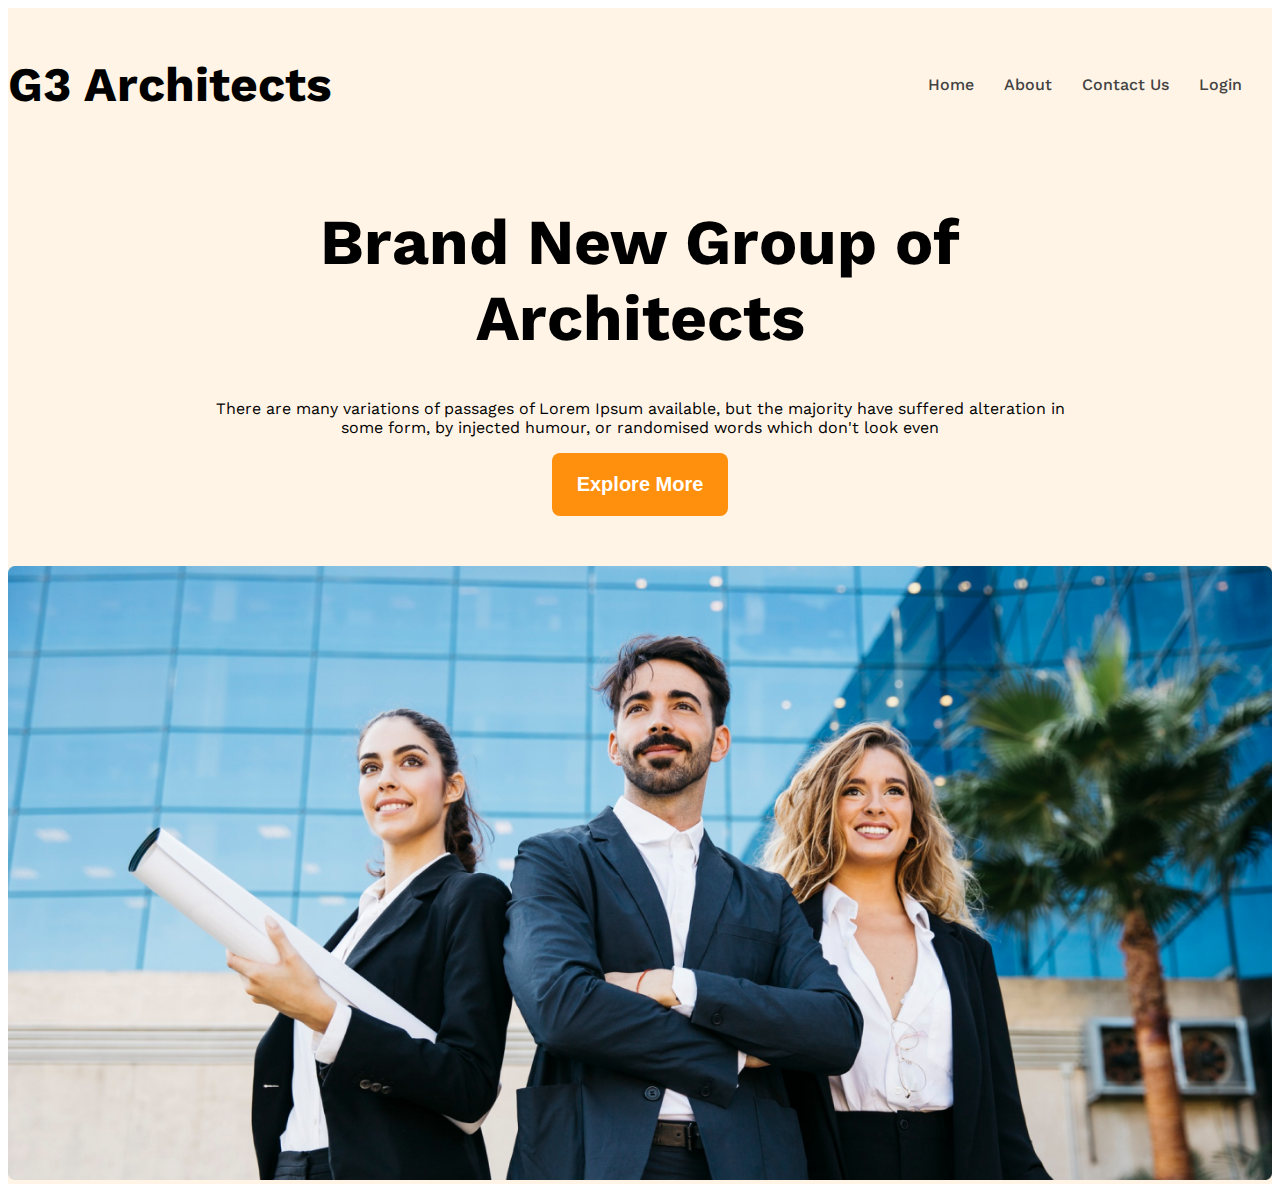
==== index.html @ 274dfaf1 "this is Home commit" ====
<!DOCTYPE html>
<html lang="en">
<head>
    <meta charset="UTF-8">
    <meta name="viewport" content="width=device-width, initial-scale=1.0">
    <title>G3-Architects</title>
    <link rel="stylesheet" href="style/style.css">
</head>
<body class="work-sans-font">
    <header  class="bg-light">
       <nav class="navber display-flex">
        <h3 class="brand"> G3 Architects </h3>
        <ul class="nav-links display-flex">
            <!-- li.nav-item*4>a.nav-link -->
                                              
            <li class="nav-item"><a href="" class="nav-link text-gray ">Home</a></li>
            <li class="nav-item"><a href="" class="nav-link text-gray ">About</a></li>
            <li class="nav-item"><a href="" class="nav-link text-gray ">Contact Us</a></li>
            <li class="nav-item"><a href="" class="nav-link text-gray ">Login</a></li>
        </ul>
       </nav>
       <div class="banner">
        <div class="banner-content">
            <h1 class="banner-title">Brand New Group of Architects</h1>
        <p class="banner-description">There are many variations of passages of Lorem Ipsum available, but the majority have suffered alteration in some form, by injected humour, or randomised words which don't look even</p>
        <button class="btn-primary">Explore More</button>
        </div>
        <img class="banner-img" src="images/banner.png" alt="">
       </div>
      
       
    </header>
    <main>

    </main>
    <footer>

    </footer>
</body>
</html>
---- style/style.css ----
@import url('https://fonts.googleapis.com/css2?family=Fira+Sans:ital,wght@0,100;0,200;0,300;0,400;0,500;0,600;0,700;0,800;0,900;1,100;1,200;1,300;1,400;1,500;1,600;1,700;1,800;1,900&family=Open+Sans:ital,wght@0,300..800;1,300..800&family=Oswald:wght@200..700&family=Playwrite+AU+SA:wght@100..400&family=Work+Sans:ital,wght@0,100..900;1,100..900&display=swap');

.work-sans-font {
    font-family: "Work Sans", serif;
    font-optical-sizing: auto;
    font-weight:400;
    font-style: normal;
  }

  /* shared styles */
.display-flex{
    display: flex;
}
/* dark 02 */
.text-gray{
    color: #424242;
}
/* dark03 */
.text-light-gray{
    color: #727272;
}
.bg-light{
    background-color: rgba(255, 144, 14, 0.1);
}
.btn-primary{
    background-color: #FF900E;
    color: white;
    padding: 20px 25px;
    font-weight: 600;
    font-size: 1.25rem;
    border-radius: 8px;
    border: none;
}
  /* header style */

  /* navbar related style  */
  .navber{
    justify-content: space-between;
    align-items: center;
  }
  .brand{
    font-weight: 700;
    font-size: 3rem;
  }
  .nav-item{
    list-style: none;
   margin-right: 30px;
  }
  .nav-link{
    text-decoration: none;
    
    font-weight: 500;
  }
  .navber, .banner{
    max-width: 1440px;
    margin: 0 auto;
    
  }
  /* banner related styles */
  .banner-content{
    max-width: 850px;
    margin: 0 auto;
    text-align: center;
    margin-bottom: 50px;
  }
  .banner-title{
    font-weight: 700;
    font-size:4rem;
  }
  .banner-img{
    width: 100%;
  }

  @media screen and (max-width: 576px) {

    .navber, .nav-links{
        flex-direction: column;
    }
    
  }
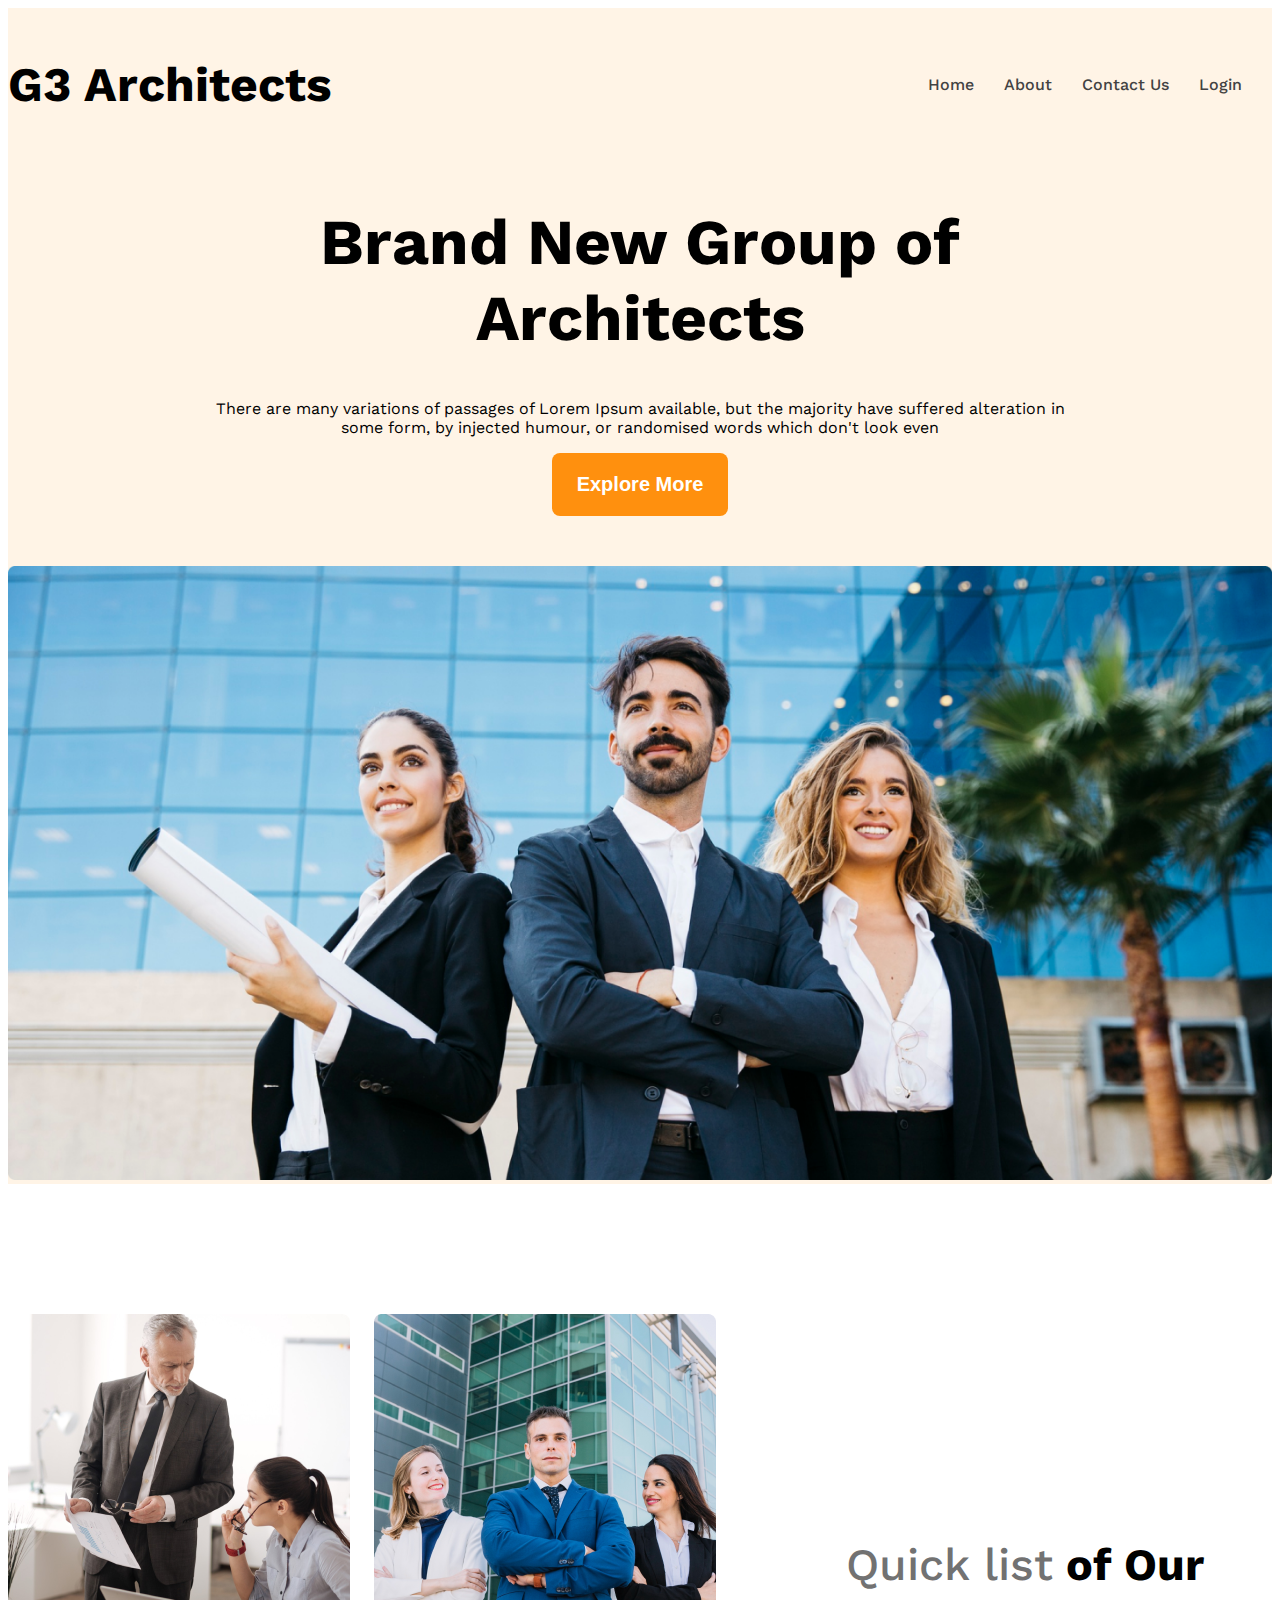
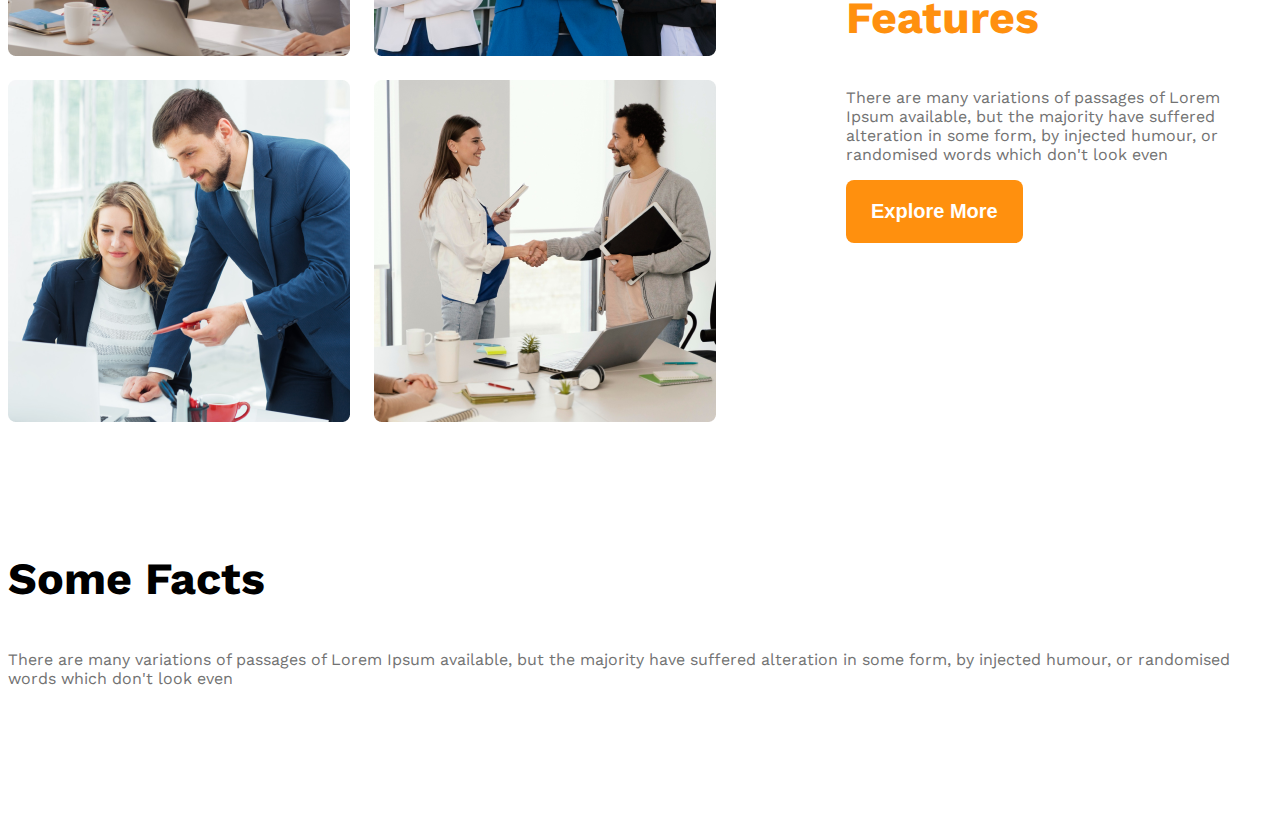
==== commit 15d972f4: "this is team responsive" ====
--- a/index.html
+++ b/index.html
@@ -31,7 +31,32 @@
        
     </header>
     <main>
+        <!-- teams section start -->
+ <section class="teams display-flex">
+    <div class="team-img-container">
+  <img src="images/team1.png" alt="tow architect discussing about design">
+  <img src="images/team2.png" alt="">
+  <img src="images/team3.png" alt="">
+  <img src="images/team4.png" alt="">
+    </div>
+    <div class="our-features">
+        <h3 class="section-title"><span id="quick-list" class="text-light-gray">Quick list</span> <span>of Our </span> <br><span class="text-primary">Features</span></h3>
+        <p class="feature-description text-light-gray">There are many variations of passages of Lorem Ipsum available, but the majority have suffered alteration in some form, by injected humour, or randomised words which don't look even</p>
+        <button class="btn-primary">Explore More</button>
+    </div>
 
+ </section>
+     <!-- features will enjoy -->
+      <section>
+     <h3 class="section-title">Some Facts</h3>
+     <p class="text-light-gray">
+        There are many variations of passages of Lorem Ipsum available, but the majority have suffered alteration in some form, by injected humour, or randomised words which don't look even
+     </p>
+      </section>
+      <!-- some facts -->
+       <section class="some-facts">
+
+       </section>
     </main>
     <footer>
 
--- a/style/style.css
+++ b/style/style.css
@@ -11,6 +11,11 @@
 .display-flex{
     display: flex;
 }
+
+.text-primary{
+    color: #FF900E;
+}
+
 /* dark 02 */
 .text-gray{
     color: #424242;
@@ -30,6 +35,18 @@
     font-size: 1.25rem;
     border-radius: 8px;
     border: none;
+}
+main{
+    max-width: 1440px;
+    margin: 0 auto;
+}
+main > section{
+    margin-top: 130px;
+}
+
+.section-title{
+    font-size: 2.8rem;
+    font-weight: 700;
 }
   /* header style */
 
@@ -70,11 +87,44 @@
   .banner-img{
     width: 100%;
   }
+ /* tem and feature related styles */
+.teams{
+    align-items: center;
+}
+.team-img-container{
+    display: grid;
+    grid-template-columns:repeat(2, 1fr) ;
+    gap:24px;
+}
+.our-features{
+    margin-left: 130px;
+    max-width: 530px;
+}
 
+#quick-list{
+    font-weight: 500;
+
+}
+ /* responsive media query */
   @media screen and (max-width: 576px) {
 
-    .navber, .nav-links{
+    .navber, .nav-links, .teams{
+        flex-direction: column;
+        max-width: 530px;
+    }
+    .team-img-container{
+        grid-template-columns: repeat(1, 1fr);
+    }
+    .our-features{
+        margin-left: 20px;
+    }
+  }
+
+@media screen and (min-width: 576px) and (max-width: 992px) {
+    .teams{
         flex-direction: column;
     }
-    
-  }+    .our-features{
+        margin: 50px auto;
+    }
+}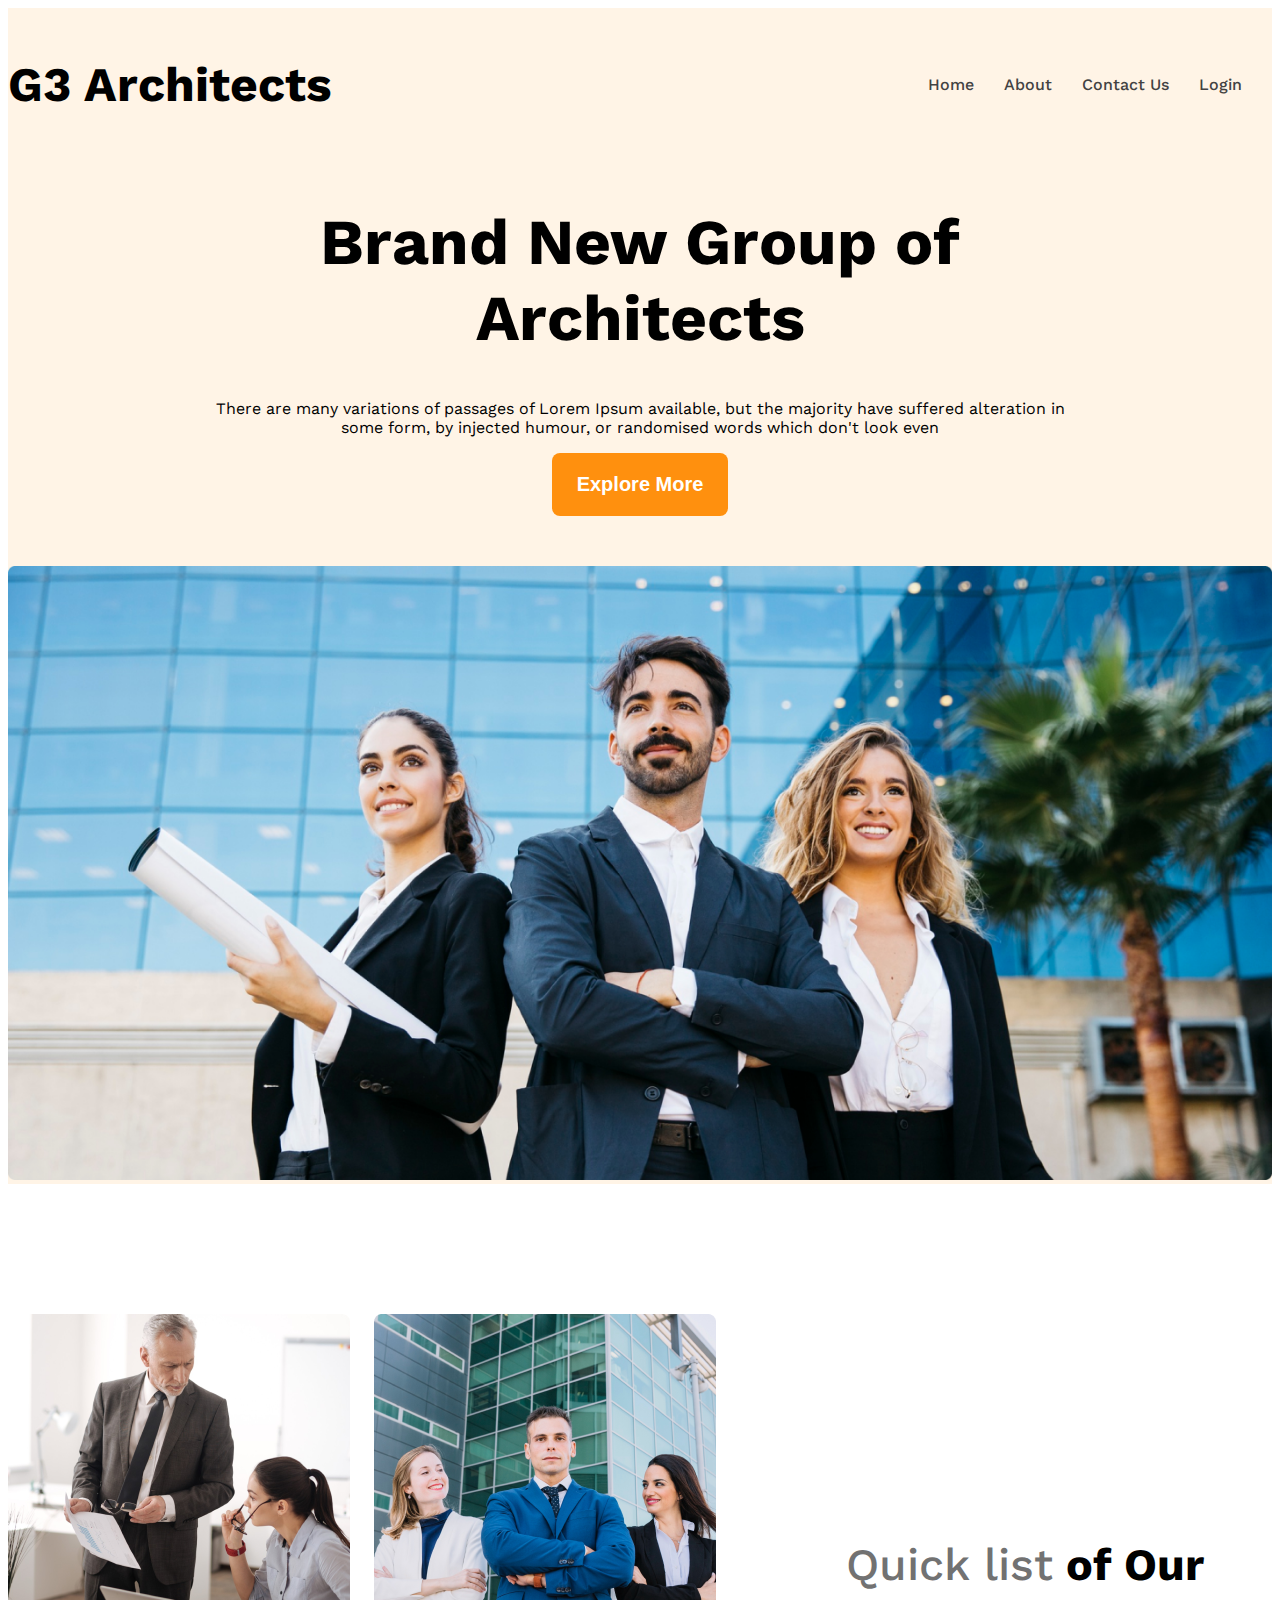
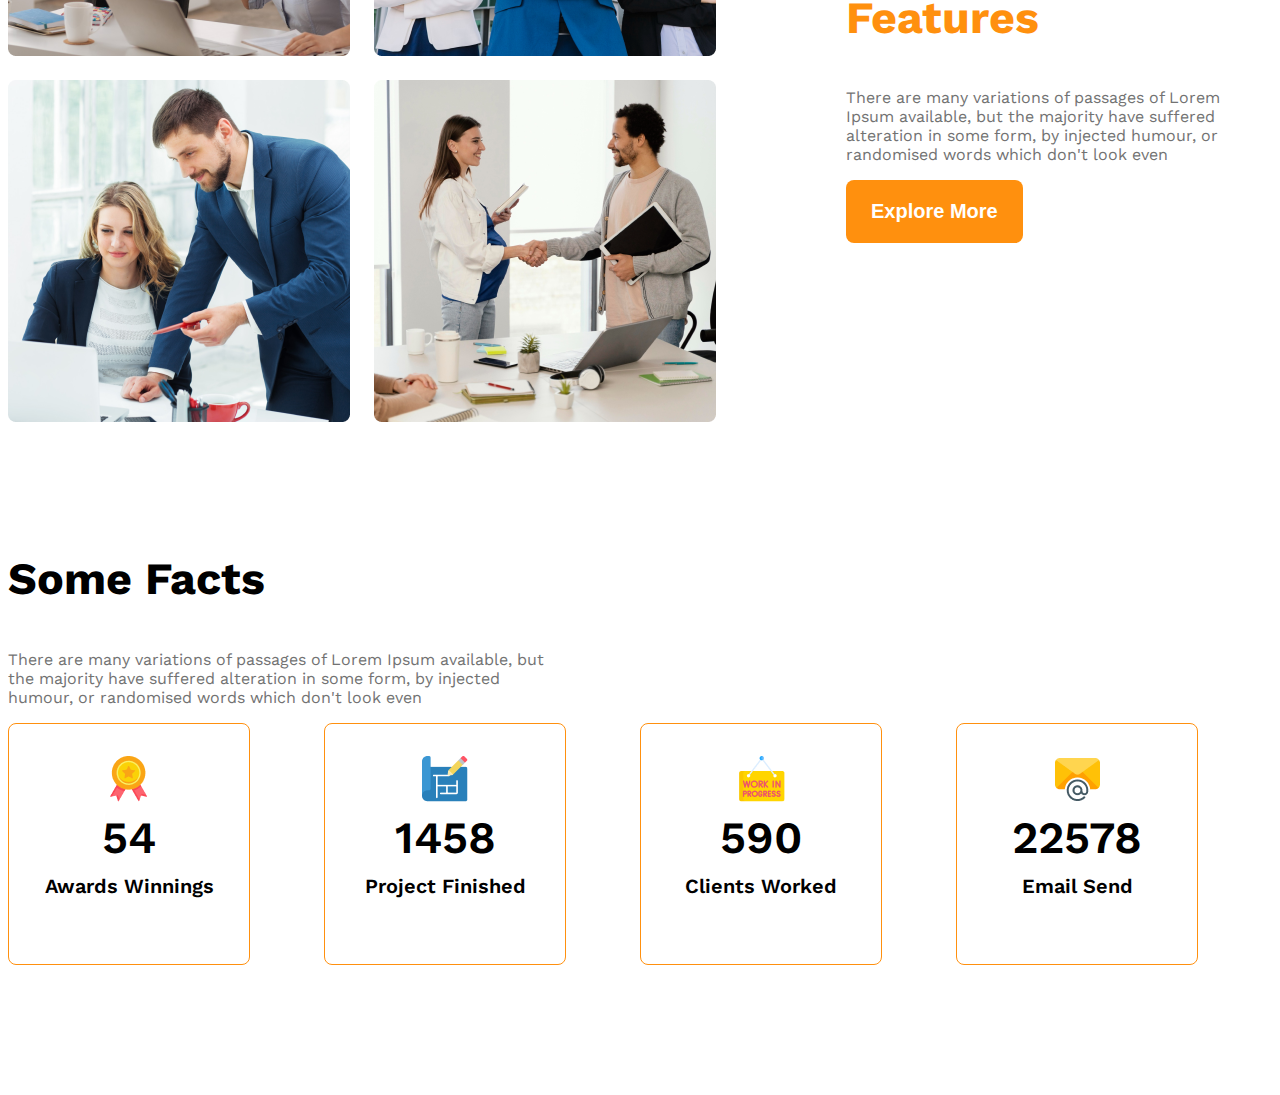
==== commit 687cf6b0: "this is some facts commit" ====
--- a/index.html
+++ b/index.html
@@ -49,10 +49,42 @@
      <!-- features will enjoy -->
       <section>
      <h3 class="section-title">Some Facts</h3>
-     <p class="text-light-gray">
+     <p class="text-light-gray fact-description">
         There are many variations of passages of Lorem Ipsum available, but the majority have suffered alteration in some form, by injected humour, or randomised words which don't look even
      </p>
+     <div class="facts-container">
+      <!-- .fact-card*4>img.fact-icon+h4.fact-number+h5.fact-name -->
+      <div class="fact-card display-flex">
+        <div>
+            <img src="images/icons/ribon.png" alt=""class="fact-icon">
+            <h4 class="fact-number">54</h4>
+            <h5 class="fact-name">Awards Winnings</h5>
+        </div>
+      </div>
+      <div class="fact-card display-flex">
+       <div>
+        <img src="images/icons/projects.png" alt="" class="fact-icon">
+        <h4 class="fact-number">1458</h4>
+        <h5 class="fact-name">Project Finished</h5>
+       </div>
+      </div>
+      <div class="fact-card display-flex">
+       <div>
+        <img src="images/icons/customers.png" alt="" class="fact-icon">
+        <h4 class="fact-number">590</h4>
+        <h5 class="fact-name">Clients Worked</h5>
+       </div>
+      </div>
+      <div class="fact-card display-flex">
+        <div>
+            <img src="images/icons/email.png" alt="" class="fact-icon">
+        <h4 class="fact-number">22578</h4>
+        <h5 class="fact-name">Email Send</h5>
+        </div>
+      </div>
+     </div>
       </section>
+
       <!-- some facts -->
        <section class="some-facts">
 
--- a/style/style.css
+++ b/style/style.css
@@ -104,6 +104,35 @@
 #quick-list{
     font-weight: 500;
 
+} 
+     /* some facts related styles */
+.facts-container{
+    display: grid;
+    grid-template-columns: repeat(4, 1fr);
+
+     }
+.fact-card{
+    border: 1px solid #FF900E;
+    width: 240px;
+    height: 240px;
+    border-radius: 8px;
+    text-align: center;
+    align-items: center;
+    justify-content: center;
+}
+.fact-number{
+    font-size: 2.8rem;
+    font-weight: 600;
+    margin-top: 5px;
+    margin-bottom: 10px;
+}
+.fact-name{
+    font-size: 1.25rem;
+    font-weight: 600;
+    margin-top: 10px;
+}
+.fact-description{
+    max-width: 540px;
 }
  /* responsive media query */
   @media screen and (max-width: 576px) {
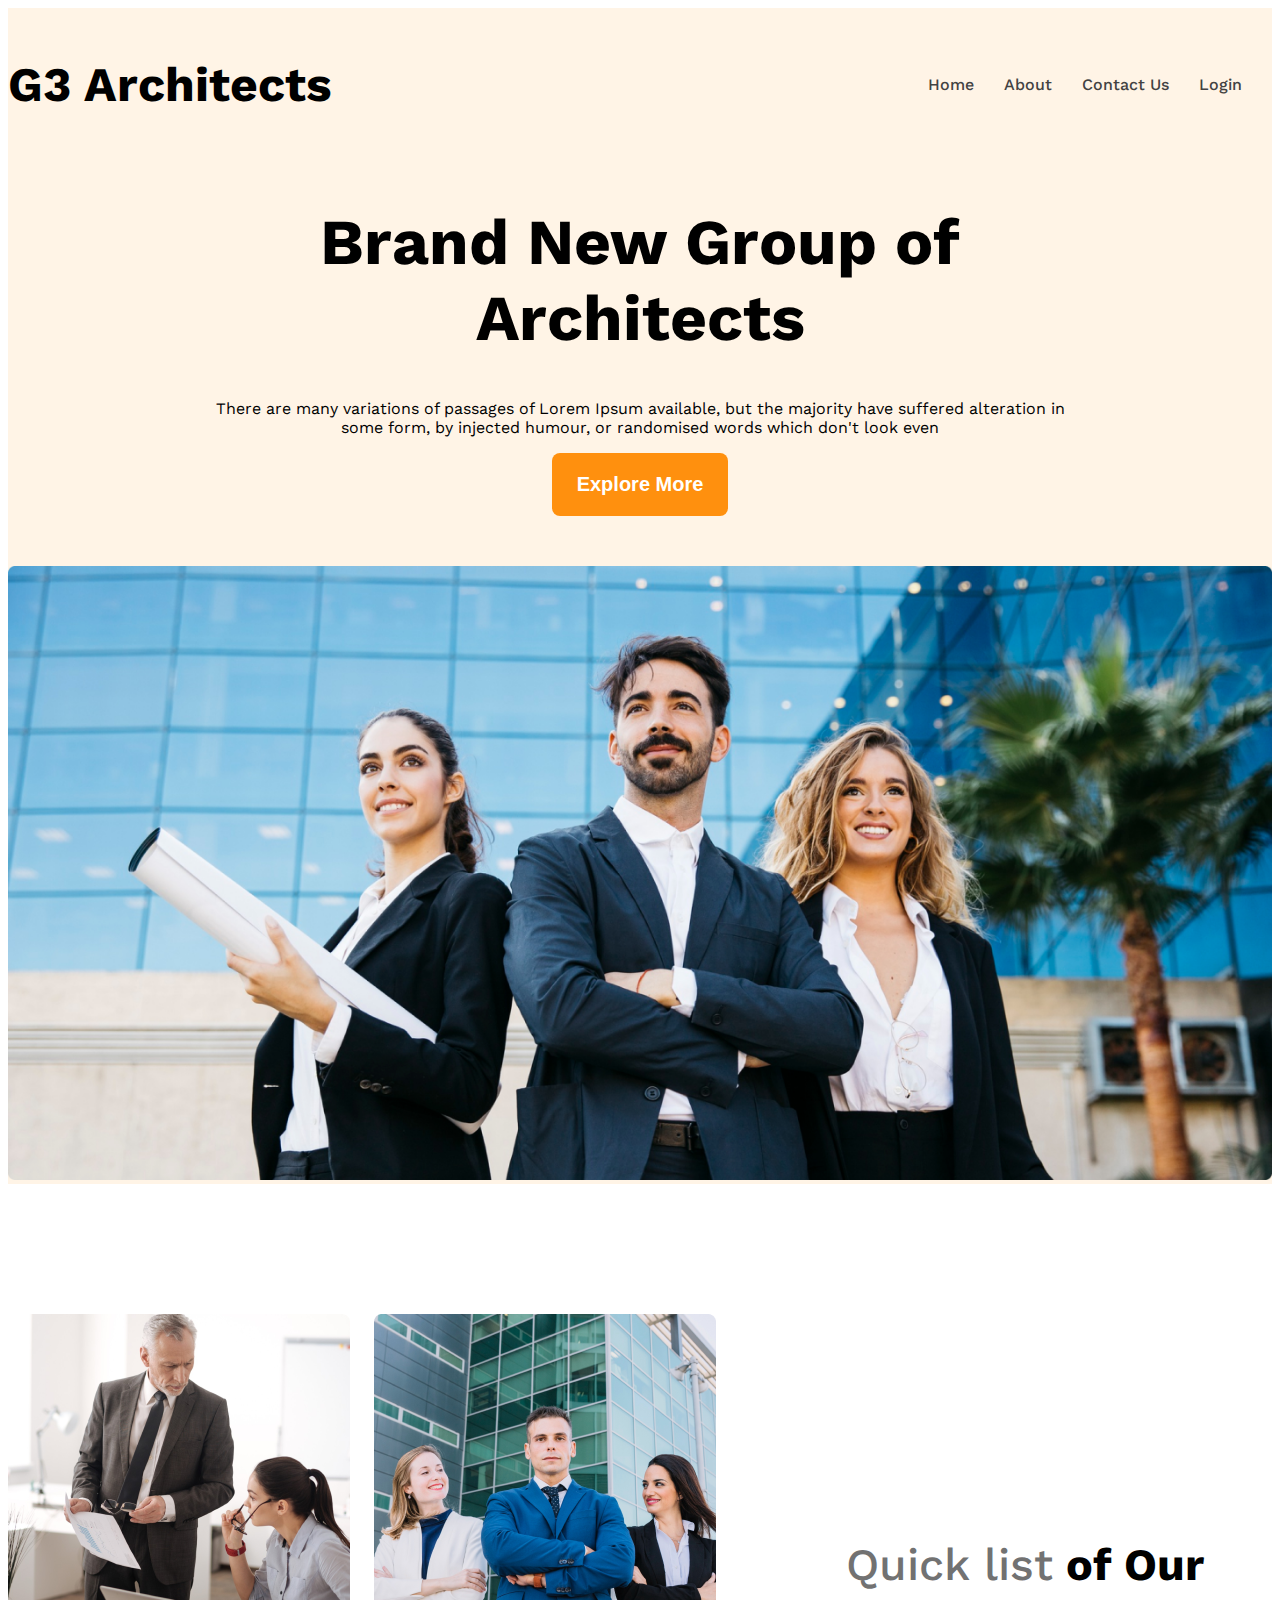
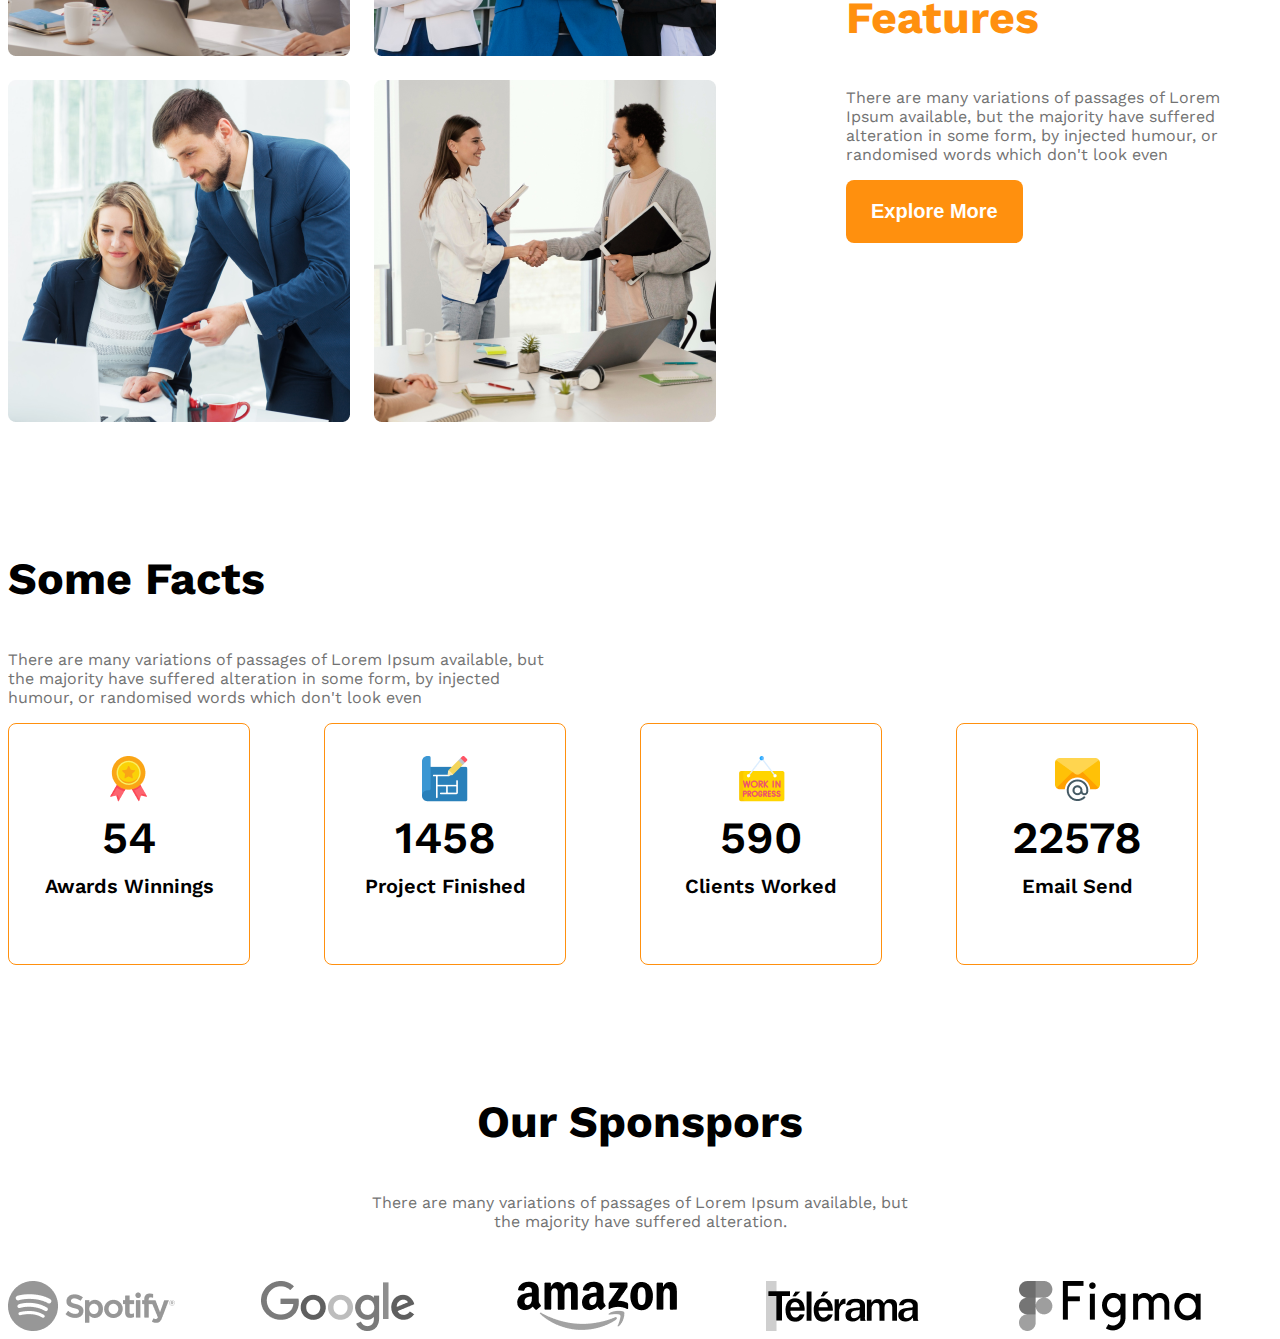
==== commit 2072bc86: "this is Sponspors section" ====
--- a/index.html
+++ b/index.html
@@ -46,7 +46,7 @@
     </div>
 
  </section>
-     <!-- features will enjoy -->
+     <!-- some facts -->
       <section>
      <h3 class="section-title">Some Facts</h3>
      <p class="text-light-gray fact-description">
@@ -85,9 +85,19 @@
      </div>
       </section>
 
-      <!-- some facts -->
-       <section class="some-facts">
-
+      <!-- Our Sponspors -->
+       <section class="our sponsors">
+        <div class="sponsor-info">
+            <h3 class="section-title">Our Sponspors</h3>
+            <p class="text-light-gray">There are many variations of passages of Lorem Ipsum available, but the majority have suffered alteration.</p>
+        </div>
+        <div class="sponsor-companies">
+            <img src="images/sponsors/spotify.png" alt="">
+            <img src="images/sponsors/google.png" alt="">
+            <img src="images/sponsors/amazon.png" alt="">
+            <img src="images/sponsors/telerama.png" alt="">
+            <img src="images/sponsors/figma.png" alt="">
+        </div>
        </section>
     </main>
     <footer>
--- a/style/style.css
+++ b/style/style.css
@@ -134,16 +134,42 @@
 .fact-description{
     max-width: 540px;
 }
+/* sponsor related style  */
+.sponsor-info{
+    max-width: 540px;
+    margin: 50px auto;
+    text-align: center;
+}
+.sponsor-companies{
+    display: grid;
+    grid-template-columns: repeat(5, 1fr);
+    filter:grayscale(100%);
+}
  /* responsive media query */
   @media screen and (max-width: 576px) {
 
-    .navber, .nav-links, .teams{
+    .navber,
+     .nav-links,
+      .teams{
         flex-direction: column;
         max-width: 530px;
     }
-    .team-img-container{
+    .team-img-container,
+    .facts-container,
+    .sponsor-companies
+    {
         grid-template-columns: repeat(1, 1fr);
     }
+    .facts-container{
+        justify-items: center;    
+        gap: 25px;     
+    }
+    .sponsor-companies{
+        justify-content: center;
+        gap: 50px;
+        justify-items: center;
+    }
+    
     .our-features{
         margin-left: 20px;
     }
@@ -156,4 +182,10 @@
     .our-features{
         margin: 50px auto;
     }
+    .sponsor-companies, .facts-container {
+        grid-template-columns: repeat(2, 1fr);
+        gap: 50px;
+        justify-items: center;
+
+    }
 }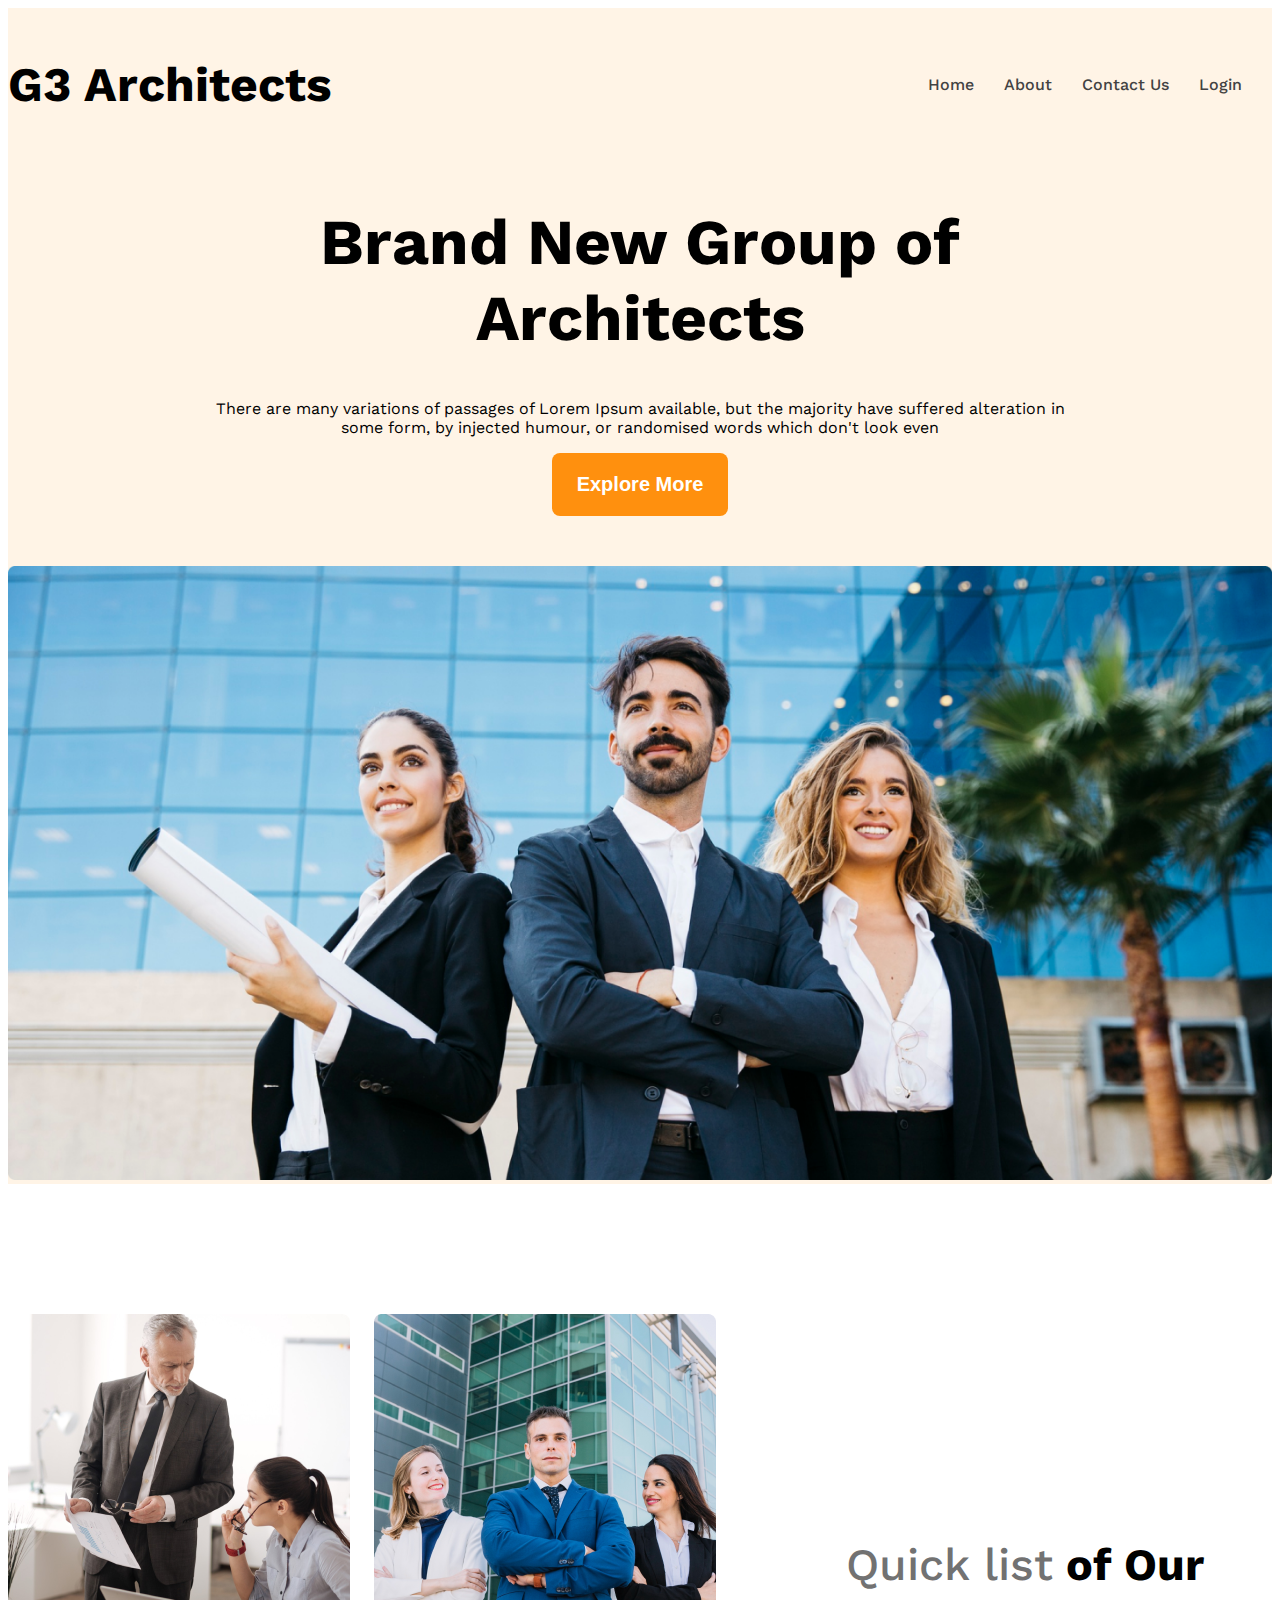
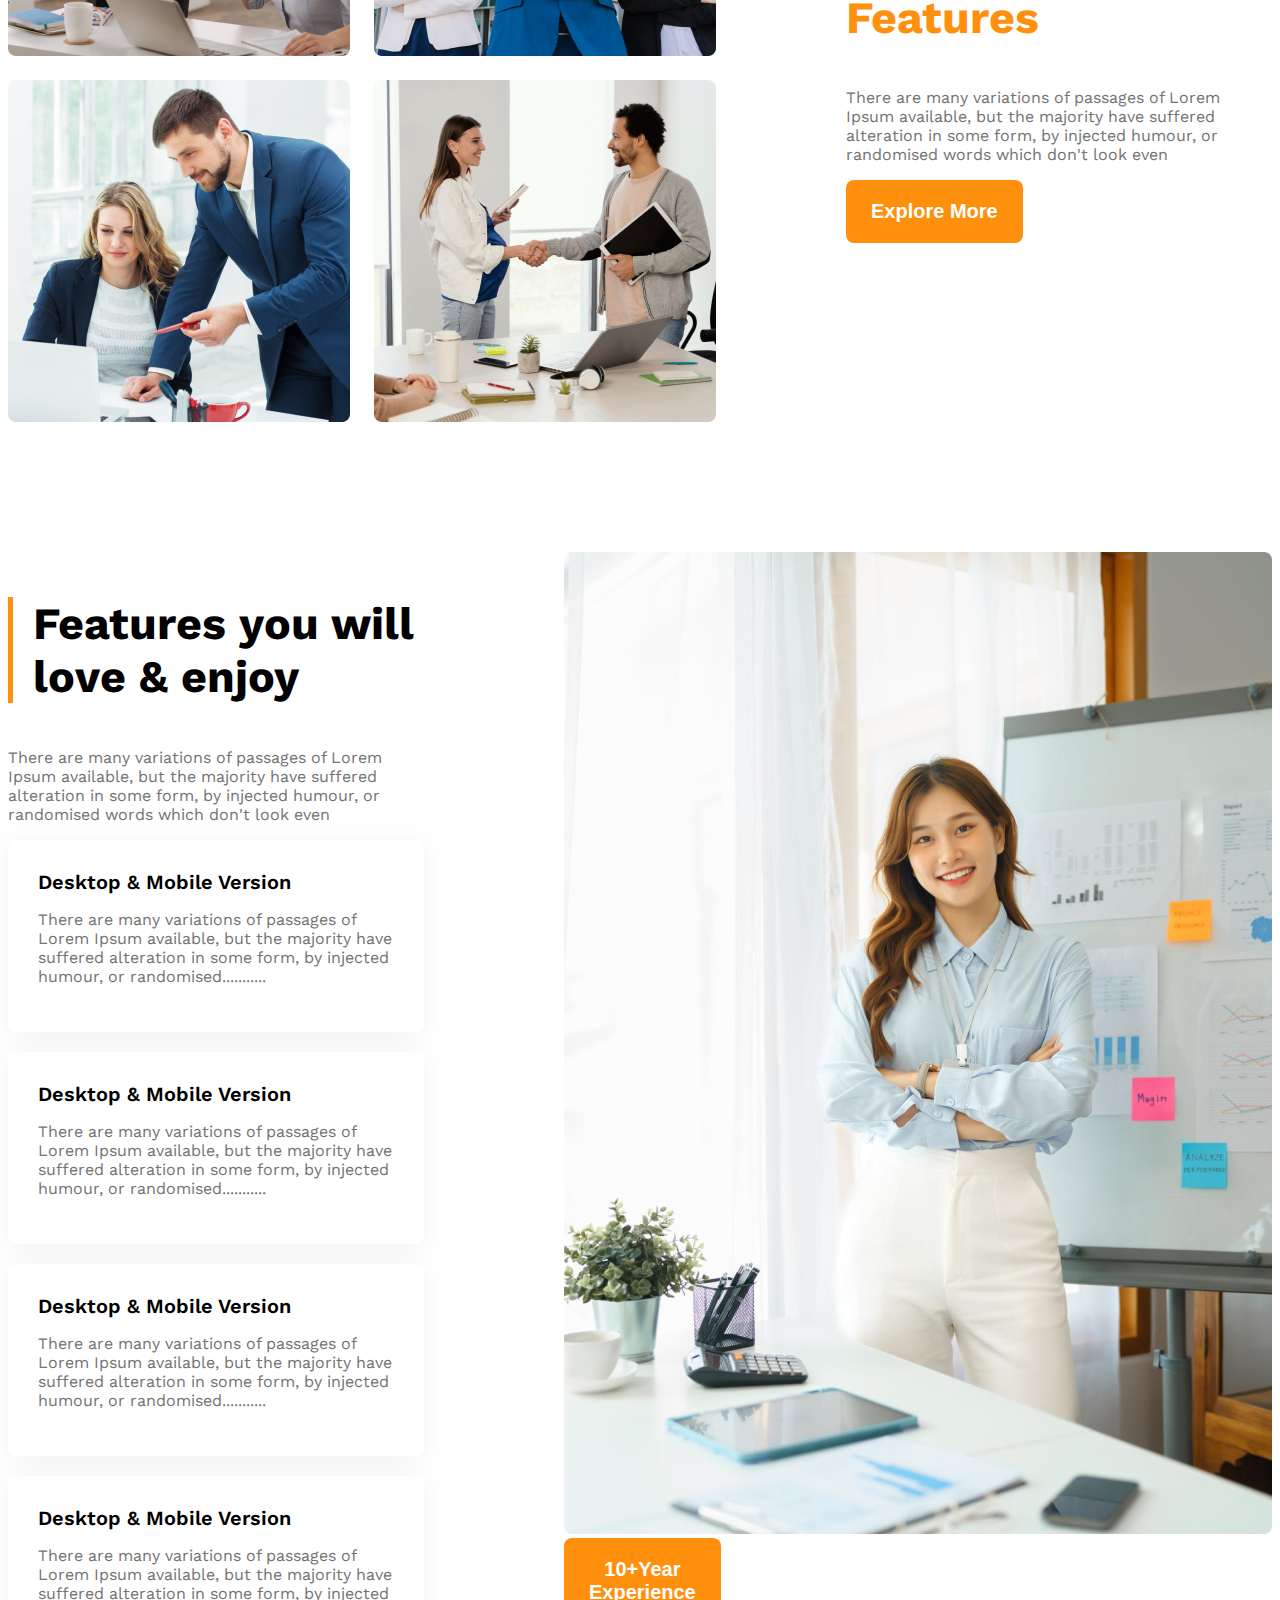
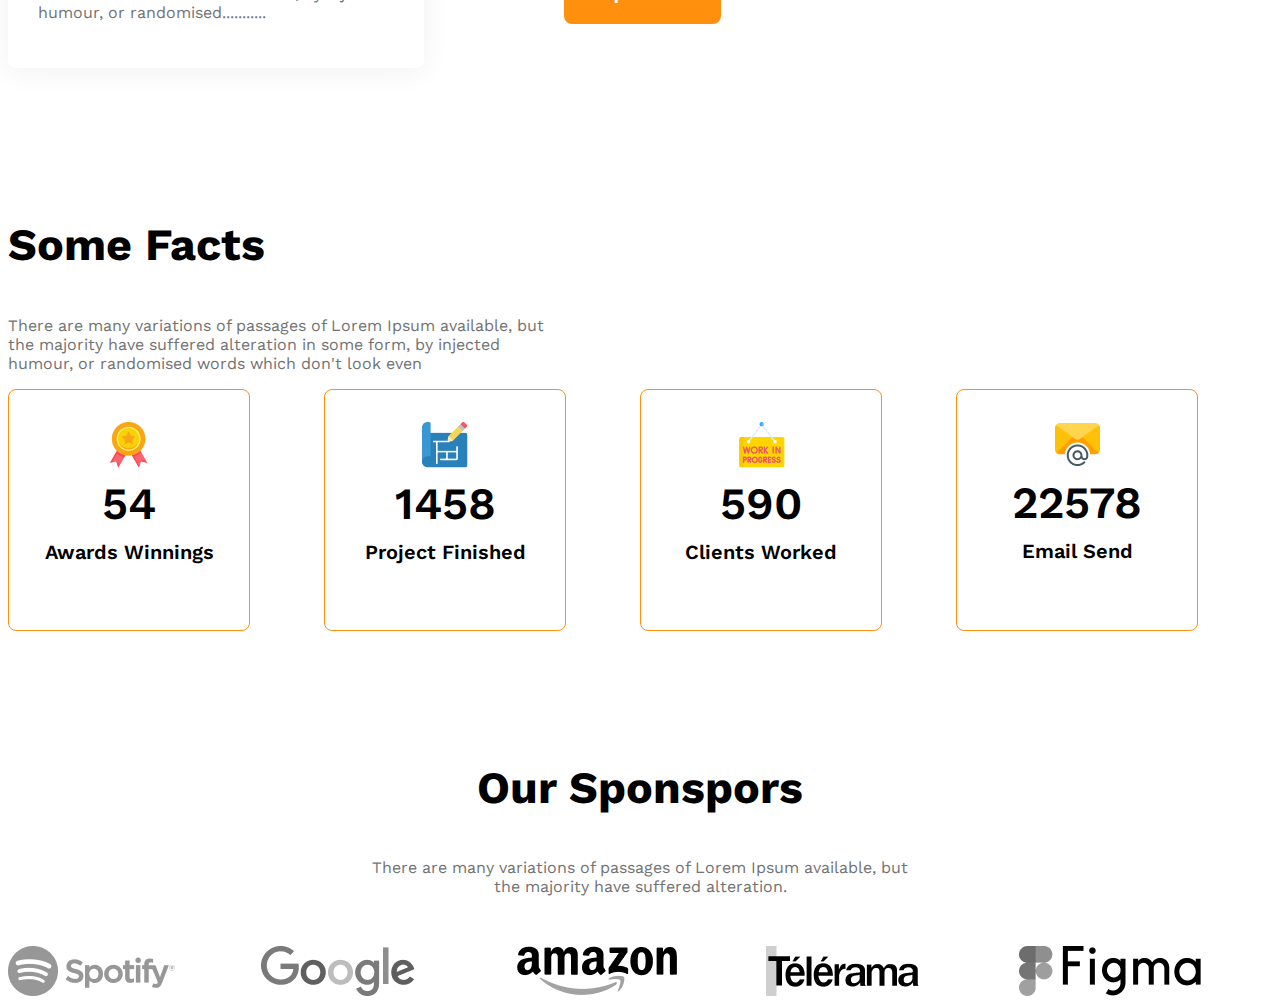
==== commit 2ccc93db: "experience commit" ====
--- a/index.html
+++ b/index.html
@@ -46,6 +46,44 @@
     </div>
 
  </section>
+
+ <!-- feature section start -->
+  <section class="features display-flex">
+        <div>
+            <h3 id="feature-section-title" class="section-title">Features you will <br> love & enjoy</h3>
+            <p class="text-light-gray">There are many variations of passages of Lorem Ipsum available, but the majority have suffered alteration in some form, by injected humour, or randomised words which don't look even</p>
+         <!-- feature card container -->
+            <div class="feature-card">
+                <h4 class="feature-title">Desktop & Mobile Version</h4>
+                <p class="text-light-gray">There are many variations of passages of Lorem Ipsum available, but the majority have suffered alteration in some form, by injected humour, or randomised...........</p>
+            </div>
+            <div class="feature-card">
+                <h4 class="feature-title">Desktop & Mobile Version</h4>
+                <p class="text-light-gray">There are many variations of passages of Lorem Ipsum available, but the majority have suffered alteration in some form, by injected humour, or randomised...........</p>
+            </div>
+            <div class="feature-card">
+                <h4 class="feature-title">Desktop & Mobile Version</h4>
+                <p class="text-light-gray">There are many variations of passages of Lorem Ipsum available, but the majority have suffered alteration in some form, by injected humour, or randomised...........</p>
+            </div>
+             <div class="feature-card">
+                <h4 class="feature-title">Desktop & Mobile Version</h4>
+                <p class="text-light-gray">There are many variations of passages of Lorem Ipsum available, but the majority have suffered alteration in some form, by injected humour, or randomised...........</p>
+            </div>
+
+        </div>
+        <div>
+            <img src="images/architect.png" alt="">
+            <button id="experience-badge" class="btn-primary">
+                <span id="experience-year">10+Year</span>
+                <br>
+                <span>Experience</span>
+
+
+            </button>
+        </div>
+  </section>
+
+
      <!-- some facts -->
       <section>
      <h3 class="section-title">Some Facts</h3>
--- a/style/style.css
+++ b/style/style.css
@@ -105,6 +105,28 @@
     font-weight: 500;
 
 } 
+/* features section related styles  */
+.features{
+    gap: 140px;
+}
+#feature-section-title{
+    border-left: 5px solid #FF900E;
+    padding-left: 20px;
+}
+.feature-card{
+    padding: 30px;
+    border-radius: 8px;
+    box-shadow:0 4px 30px 0 rgba(0, 0, 0, 0.06) ;
+    margin-bottom: 20px;
+}
+
+.feature-card .feature-title{
+    font-weight: 600;
+    font-size: 1.25rem;
+    margin-top: 0px;
+    margin-bottom: 0px;
+   
+}
      /* some facts related styles */
 .facts-container{
     display: grid;
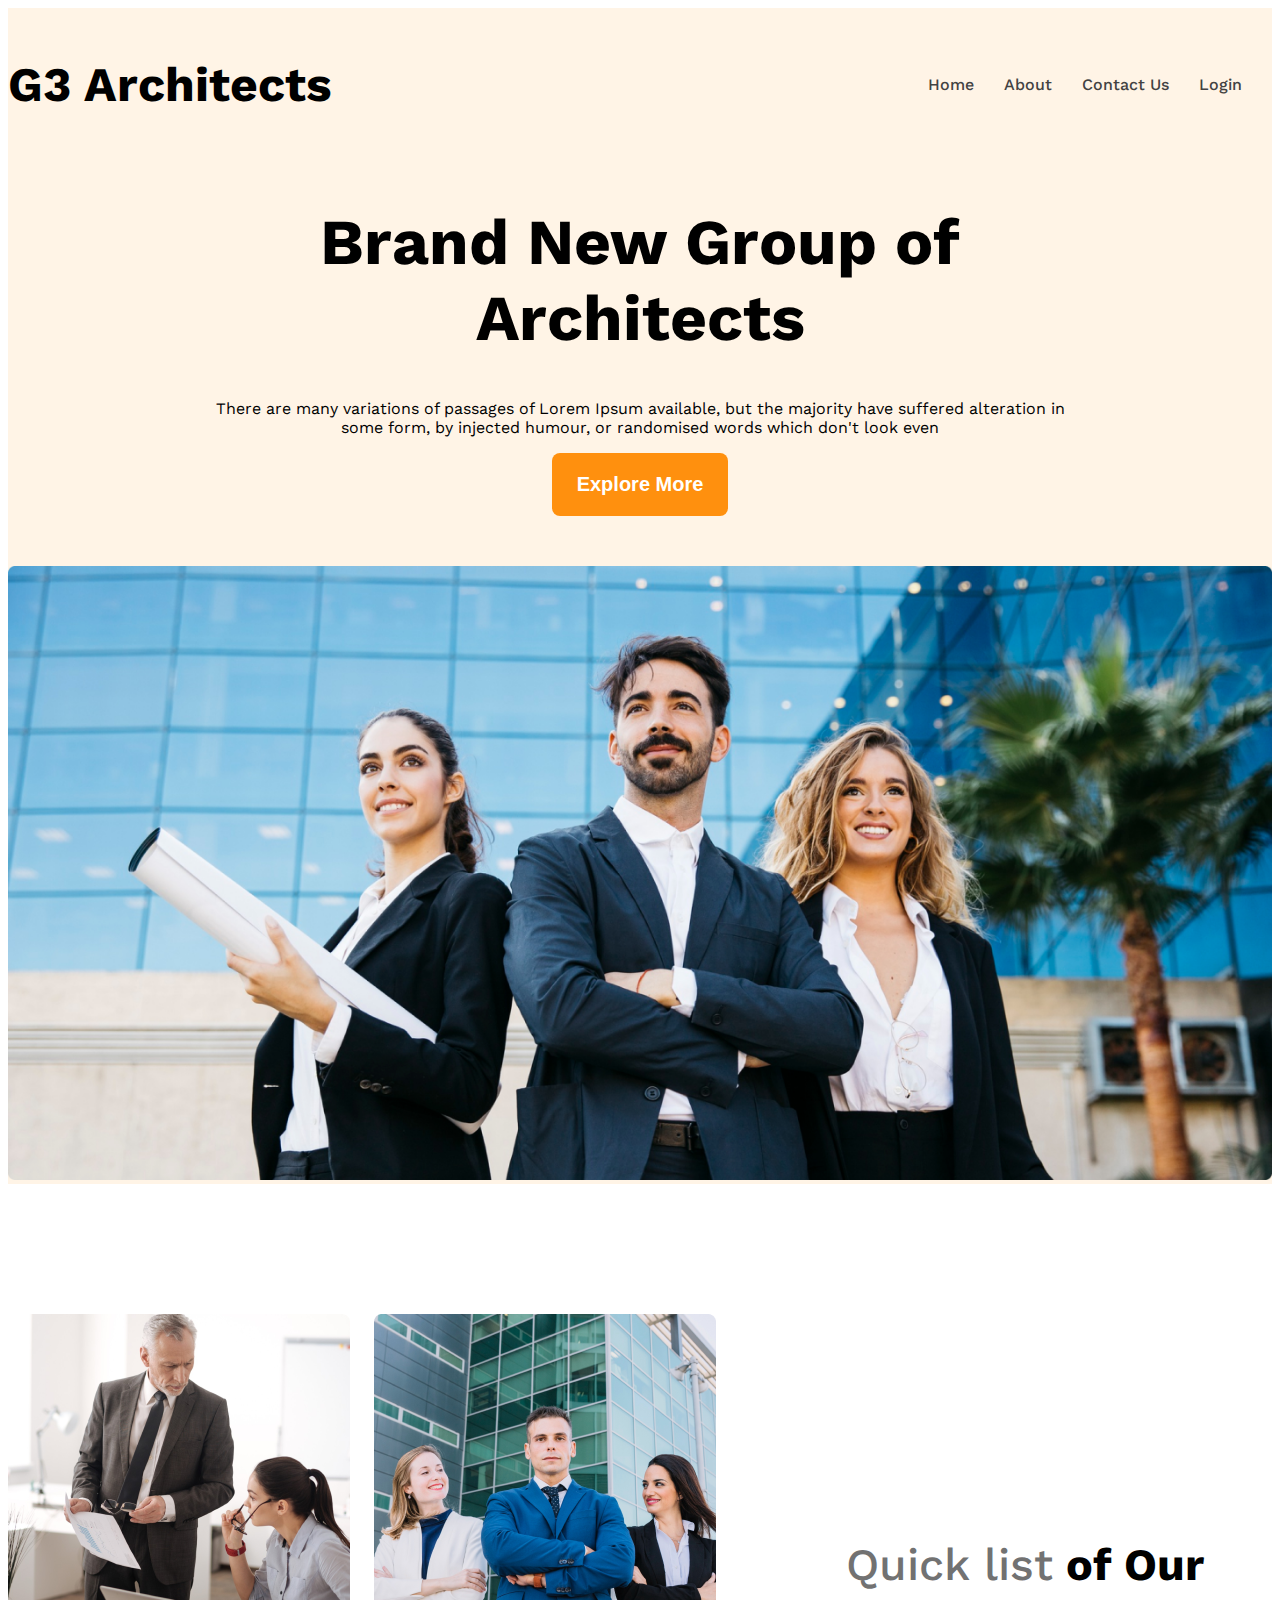
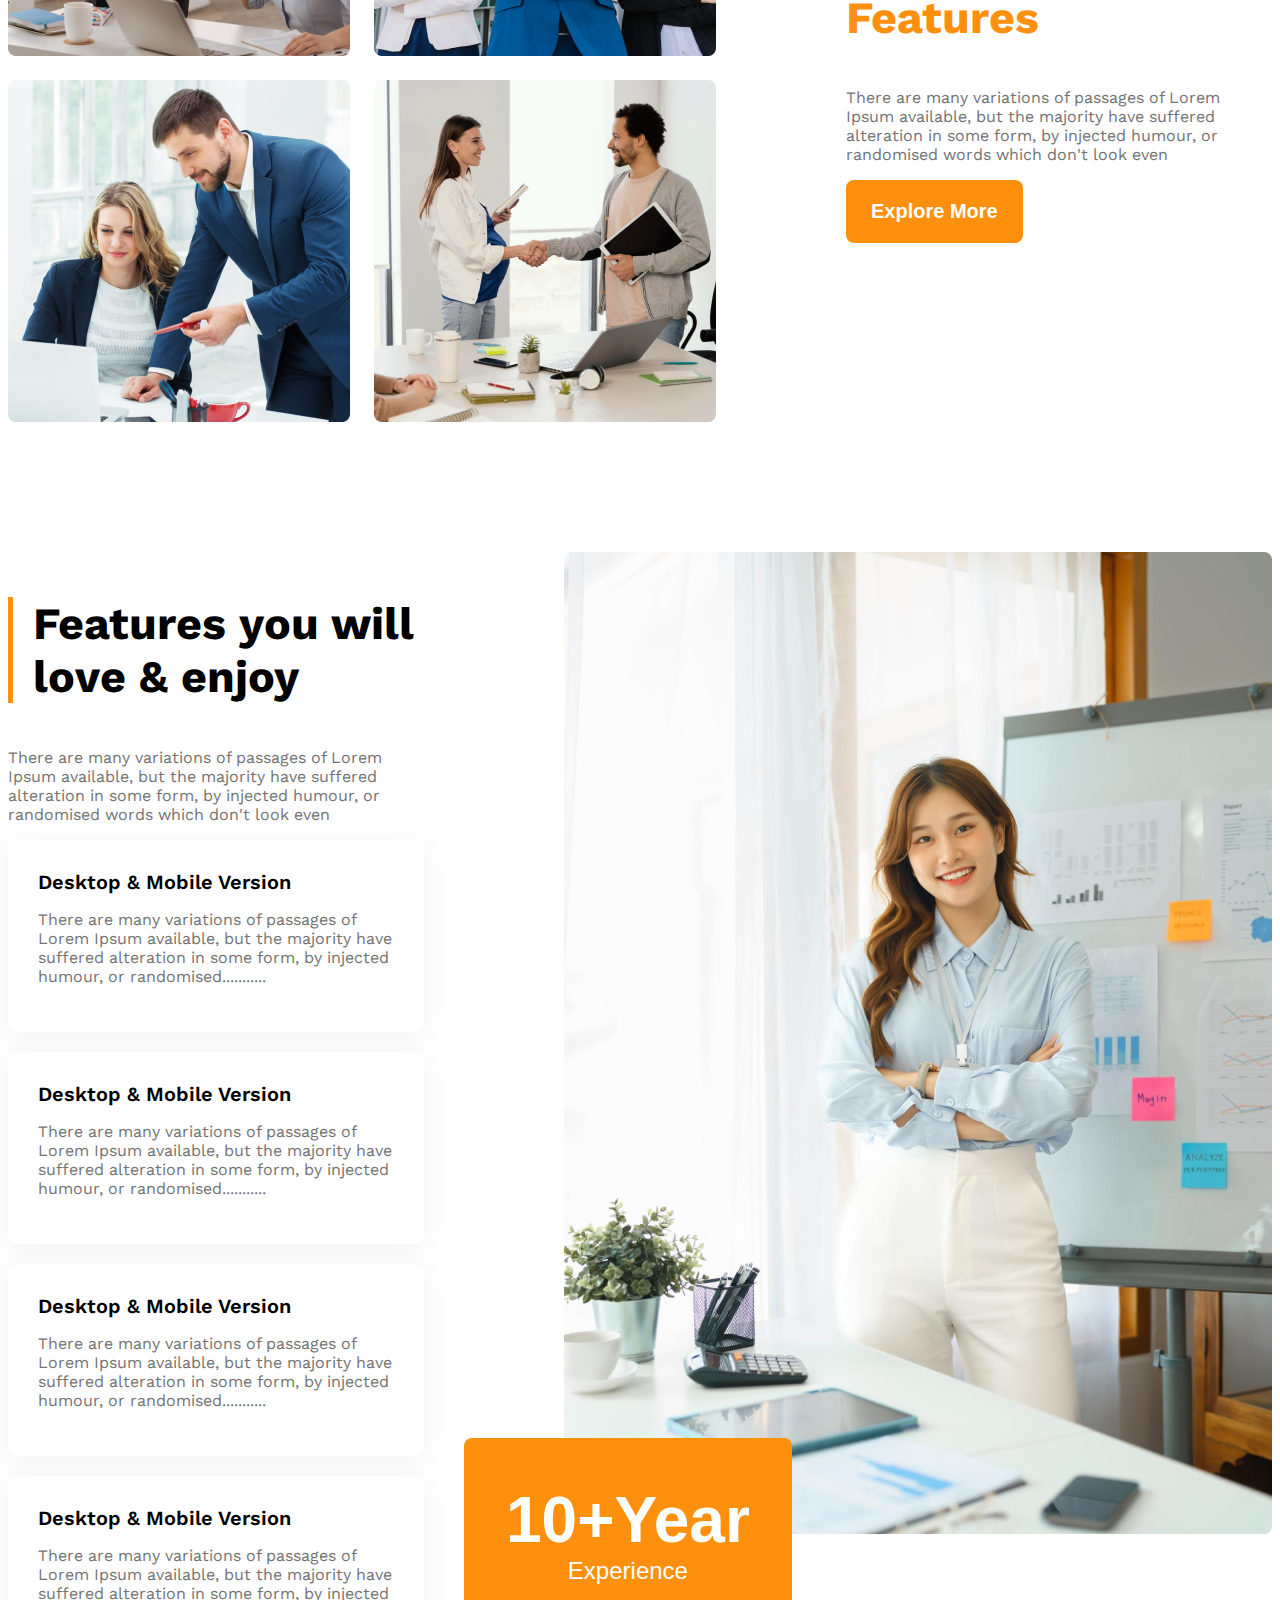
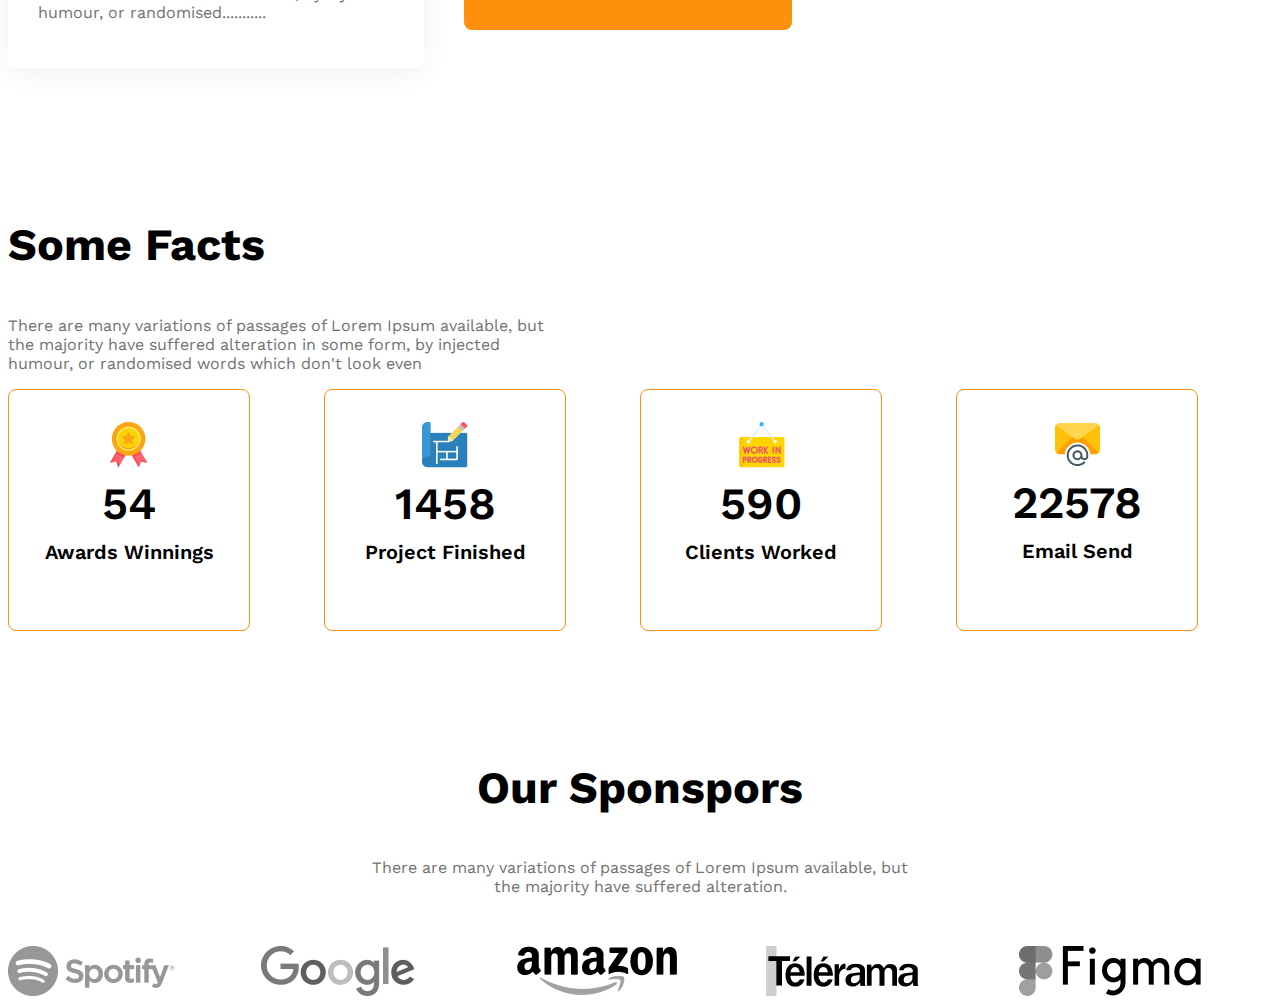
==== commit fe67081b: "added images and badge commit" ====
--- a/index.html
+++ b/index.html
@@ -71,7 +71,7 @@
             </div>
 
         </div>
-        <div>
+        <div class="featured-architect">
             <img src="images/architect.png" alt="">
             <button id="experience-badge" class="btn-primary">
                 <span id="experience-year">10+Year</span>
--- a/style/style.css
+++ b/style/style.css
@@ -125,7 +125,20 @@
     font-size: 1.25rem;
     margin-top: 0px;
     margin-bottom: 0px;
-   
+}
+#experience-badge{
+    padding:45px 42px ;
+    font-size: 1.5rem;
+    font-weight: 500;
+    margin-left: -100px;
+    margin-top: -100px;
+}
+#experience-year{
+    font-size: 4rem;
+    font-weight: 700;
+}
+.featured-architect{
+    width: 100%;
 }
      /* some facts related styles */
 .facts-container{
@@ -172,6 +185,7 @@
 
     .navber,
      .nav-links,
+     .features,
       .teams{
         flex-direction: column;
         max-width: 530px;
@@ -195,10 +209,14 @@
     .our-features{
         margin-left: 20px;
     }
+    #experience-badge{
+        margin-top: 20px;
+        margin-left: 20px;
+    }
   }
 
 @media screen and (min-width: 576px) and (max-width: 992px) {
-    .teams{
+    .teams, .features{
         flex-direction: column;
     }
     .our-features{
@@ -210,4 +228,8 @@
         justify-items: center;
 
     }
+    #experience-badge{
+        margin-top: 20px;
+        margin-left: 20px;
+    }
 }